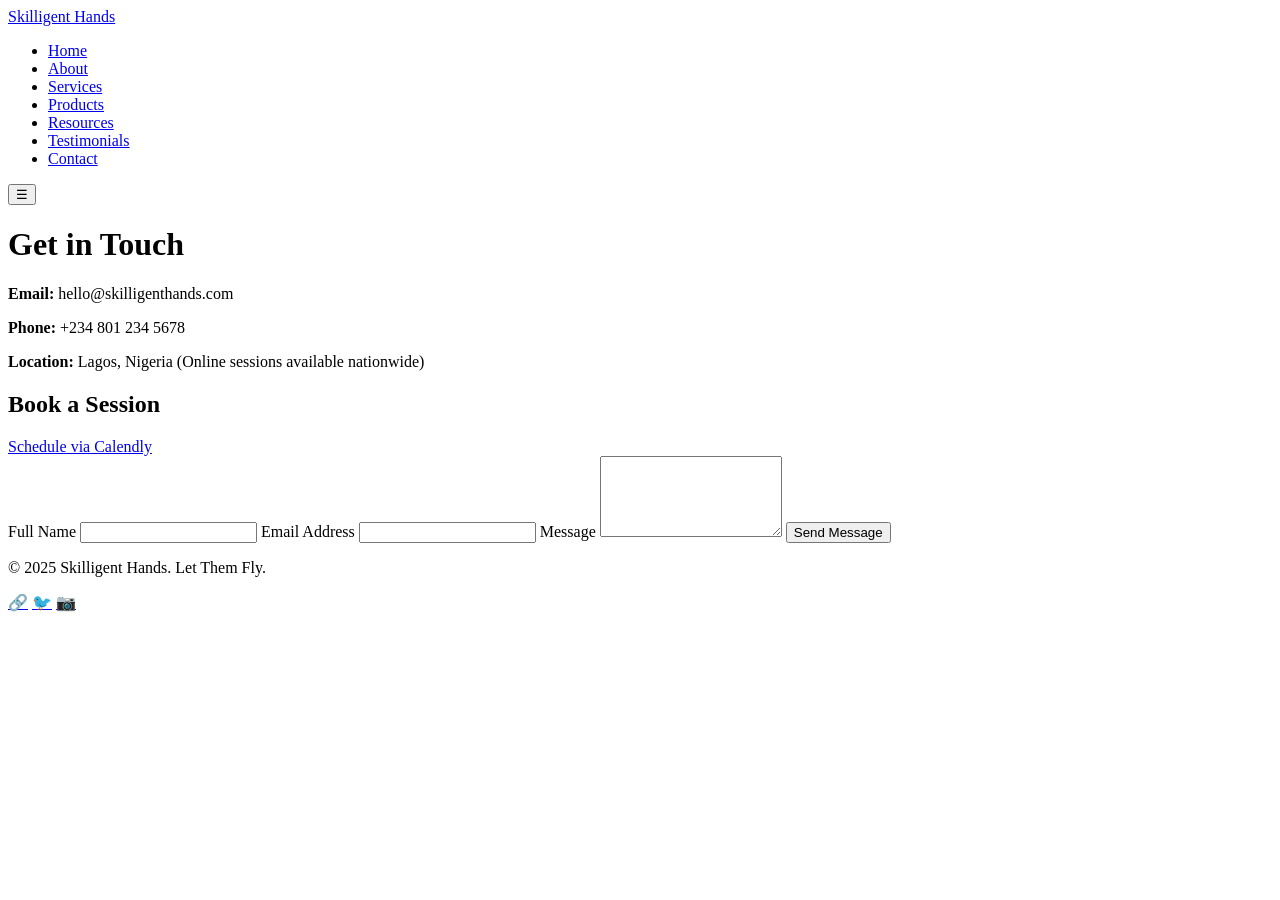
==== contact.html @ fb748355 "Create contact.html" ====
<!DOCTYPE html>
<html lang="en">
<head>
  <meta charset="UTF-8">
  <meta name="viewport" content="width=device-width, initial-scale=1.0">
  <title>Contact – Skilligent Hands</title>
  <link rel="stylesheet" href="css/style.css">
  <link href="https://fonts.googleapis.com/css2?family=Poppins:wght@400;600;700&display=swap" rel="stylesheet">
</head>
<body>
  <header>
    <div class="container nav-container">
      <a href="index.html" class="logo">Skilligent Hands</a>
      <nav>
        <ul class="nav-links" id="navLinks">
          <li><a href="index.html">Home</a></li>
          <li><a href="about.html">About</a></li>
          <li><a href="services.html">Services</a></li>
          <li><a href="products.html">Products</a></li>
          <li><a href="blog.html">Resources</a></li>
          <li><a href="testimonials.html">Testimonials</a></li>
          <li><a href="contact.html" class="active">Contact</a></li>
        </ul>
        <button class="mobile-toggle" id="mobileToggle" aria-label="Menu">☰</button>
      </nav>
    </div>
  </header>

  <main class="container page-content">
    <h1>Get in Touch</h1>
    <div class="contact-grid">
      <div class="contact-info">
        <p><strong>Email:</strong> hello@skilligenthands.com</p>
        <p><strong>Phone:</strong> +234 801 234 5678</p>
        <p><strong>Location:</strong> Lagos, Nigeria (Online sessions available nationwide)</p>
        <div class="booking-section">
          <h2>Book a Session</h2>
          <a href="https://calendly.com/your-username" target="_blank" class="btn btn-primary">Schedule via Calendly</a>
        </div>
      </div>

      <form action="https://formspree.io/f/your-form-id" method="POST" class="contact-form">
        <label for="name">Full Name</label>
        <input type="text" id="name" name="name" required>
        <label for="email">Email Address</label>
        <input type="email" id="email" name="email" required>
        <label for="message">Message</label>
        <textarea id="message" name="message" rows="5" required></textarea>
        <button type="submit" class="btn btn-primary">Send Message</button>
      </form>
    </div>
  </main>

  <footer>
    <div class="container footer-content">
      <p>&copy; 2025 Skilligent Hands. Let Them Fly.</p>
      <div class="social-links">
        <a href="#" aria-label="LinkedIn">🔗</a>
        <a href="#" aria-label="Twitter">🐦</a>
        <a href="#" aria-label="Instagram">📷</a>
      </div>
    </div>
  </footer>
  <script src="js/script.js"></script>
</body>
</html>
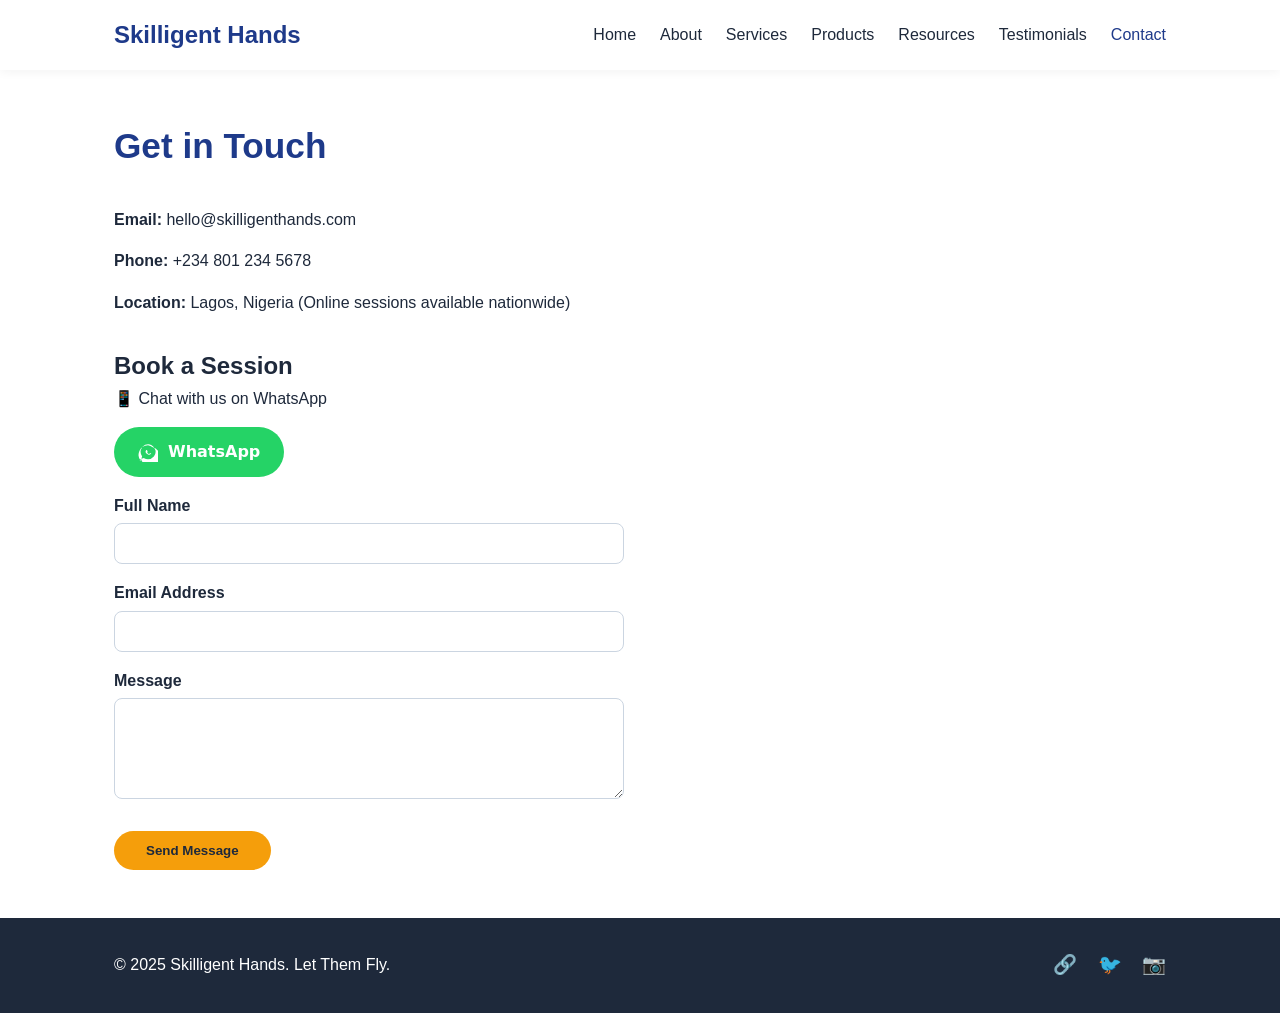
==== commit 3b2f88f6: "Update contact.html" ====
--- a/contact.html
+++ b/contact.html
@@ -35,9 +35,50 @@
         <p><strong>Location:</strong> Lagos, Nigeria (Online sessions available nationwide)</p>
         <div class="booking-section">
           <h2>Book a Session</h2>
-          <a href="https://calendly.com/your-username" target="_blank" class="btn btn-primary">Schedule via Calendly</a>
-        </div>
-      </div>
+          <!-- Simple text link -->
+<p>📱 <a href="https://wa.me/2348039402346" target="_blank" rel="noopener noreferrer">Chat with us on WhatsApp</a></p>
+
+<!-- Modern WhatsApp button (recommended) -->
+<style>
+  .whatsapp-btn {
+    display: inline-flex;
+    align-items: center;
+    background-color: #25D366;
+    color: white;
+    font-family: system-ui, -apple-system, 'Segoe UI', Roboto, Helvetica, Arial, sans-serif;
+    font-size: 16px;
+    font-weight: 600;
+    padding: 12px 24px;
+    border-radius: 40px;
+    text-decoration: none;
+    gap: 10px;
+    transition: background 0.2s ease;
+    border: none;
+    cursor: pointer;
+  }
+  .whatsapp-btn:hover {
+    background-color: #1da851;
+  }
+  .whatsapp-icon {
+    width: 20px;
+    height: 20px;
+  }
+</style>
+
+<a href="https://wa.me/2348039402346" class="whatsapp-btn" target="_blank" rel="noopener noreferrer">
+  <svg class="whatsapp-icon" viewBox="0 0 24 24" fill="white" xmlns="http://www.w3.org/2000/svg">
+    <path d="M17.6 6.3A11.5 11.5 0 0 0 12 4a11.5 11.5 0 0 0-8.3 19.2L2 22l1.7-1.7A11.5 11.5 0 1 0 17.6 6.3zM12 20.7a9 9 0 0 1-4.6-1.2l-.3-.2-3 .8.8-3-.2-.3A9 9 0 1 1 12 20.7z"/>
+    <path d="M16.2 14c-.2-.1-1.3-.6-1.5-.7-.2-.1-.3-.1-.5.1s-.6.7-.7.9c-.1.1-.2.1-.4 0-.8-.3-1.5-.7-2-1.3-.1-.2-.1-.3.1-.5.1-.1.2-.3.3-.5.1-.2.1-.3 0-.5-.1-.1-.5-1.2-.6-1.6-.1-.3-.2-.2-.3-.2h-.3c-.1 0-.3.1-.5.2-.5.5-.8 1.2-.7 2 .1.9.7 1.7 1.5 2.3.6.5 1.4.9 2.2 1.1.2 0 .4.1.6.1.6 0 1.1-.2 1.5-.6.2-.2.3-.4.4-.7.1-.3 0-.6-.2-.7z"/>
+  </svg>
+  WhatsApp
+</a>
+
+<!-- Optional: Pre-filled message version (uncomment to use) -->
+<!--
+<a href="https://wa.me/2348039402346?text=Hello%20I%20have%20a%20question%20about%20your%20app" class="whatsapp-btn" target="_blank" rel="noopener noreferrer">
+  Ask on WhatsApp
+</a>
+-->
 
       <form action="https://formspree.io/f/your-form-id" method="POST" class="contact-form">
         <label for="name">Full Name</label>
--- a/css/style.css
+++ b/css/style.css
@@ -0,0 +1,349 @@
+/* ===== Global Reset & Variables ===== */
+* {
+  margin: 0;
+  padding: 0;
+  box-sizing: border-box;
+}
+:root {
+  --blue: #1E3A8A;
+  --green: #10B981;
+  --accent: #F59E0B;
+  --dark: #1E293B;
+  --light: #F8FAFC;
+  --gray: #64748B;
+  --white: #ffffff;
+  --font: 'Poppins', sans-serif;
+}
+body {
+  font-family: var(--font);
+  color: var(--dark);
+  background: var(--white);
+  line-height: 1.6;
+}
+.container {
+  max-width: 1100px;
+  margin: 0 auto;
+  padding: 0 1.5rem;
+}
+a {
+  text-decoration: none;
+  color: inherit;
+}
+img {
+  max-width: 100%;
+  height: auto;
+}
+
+/* ===== Header & Navigation ===== */
+header {
+  background: var(--white);
+  box-shadow: 0 2px 10px rgba(0,0,0,0.05);
+  position: sticky;
+  top: 0;
+  z-index: 100;
+}
+.nav-container {
+  display: flex;
+  justify-content: space-between;
+  align-items: center;
+  padding: 1rem 1.5rem;
+}
+.logo {
+  font-size: 1.5rem;
+  font-weight: 700;
+  color: var(--blue);
+}
+.nav-links {
+  list-style: none;
+  display: flex;
+  gap: 1.5rem;
+}
+.nav-links a {
+  font-weight: 500;
+  transition: color 0.2s;
+}
+.nav-links a:hover,
+.nav-links a.active {
+  color: var(--blue);
+}
+.mobile-toggle {
+  display: none;
+  font-size: 1.5rem;
+  background: none;
+  border: none;
+  cursor: pointer;
+}
+
+/* ===== Hero Section ===== */
+.hero {
+  background: linear-gradient(135deg, var(--blue), #2563EB);
+  color: var(--white);
+  padding: 5rem 1.5rem;
+  text-align: center;
+}
+.hero h1 {
+  font-size: 2.8rem;
+  margin-bottom: 1rem;
+}
+.hero .highlight {
+  color: var(--accent);
+}
+.hero p {
+  font-size: 1.2rem;
+  margin-bottom: 2rem;
+  max-width: 700px;
+  margin-left: auto;
+  margin-right: auto;
+}
+.hero-buttons .btn {
+  margin: 0.5rem;
+}
+
+/* ===== Buttons ===== */
+.btn {
+  display: inline-block;
+  padding: 0.75rem 2rem;
+  border-radius: 50px;
+  font-weight: 600;
+  transition: all 0.3s;
+  cursor: pointer;
+}
+.btn-primary {
+  background: var(--accent);
+  color: var(--dark);
+}
+.btn-primary:hover {
+  background: #FCD34D;
+  transform: translateY(-2px);
+}
+.btn-secondary {
+  background: transparent;
+  border: 2px solid var(--white);
+  color: var(--white);
+}
+.btn-secondary:hover {
+  background: rgba(255,255,255,0.2);
+}
+.btn-text {
+  color: var(--blue);
+  font-weight: 600;
+  text-decoration: underline;
+}
+
+/* ===== Cards & Grids ===== */
+.grid-3 {
+  display: grid;
+  grid-template-columns: repeat(3, 1fr);
+  gap: 2rem;
+  margin: 3rem 0;
+}
+.card {
+  background: var(--light);
+  padding: 2rem;
+  border-radius: 12px;
+  text-align: center;
+  box-shadow: 0 4px 6px rgba(0,0,0,0.03);
+}
+.card .icon {
+  font-size: 2.5rem;
+  margin-bottom: 1rem;
+}
+.value-props {
+  padding: 4rem 0;
+}
+.testimonial-preview {
+  background: var(--light);
+  padding: 3rem 0;
+  text-align: center;
+}
+.testimonial-slider blockquote {
+  font-size: 1.2rem;
+  font-style: italic;
+  max-width: 600px;
+  margin: 1.5rem auto;
+}
+
+/* ===== Page Content ===== */
+.page-content {
+  padding: 3rem 1.5rem;
+}
+.page-content h1 {
+  font-size: 2.2rem;
+  color: var(--blue);
+  margin-bottom: 1rem;
+}
+.subtitle {
+  color: var(--gray);
+  margin-bottom: 2rem;
+}
+
+/* About Page */
+.about-grid {
+  display: grid;
+  grid-template-columns: 1fr 2fr;
+  gap: 2rem;
+  align-items: start;
+}
+.profile-img {
+  border-radius: 12px;
+}
+
+/* Services */
+.grid-2 {
+  display: grid;
+  grid-template-columns: repeat(auto-fit, minmax(280px, 1fr));
+  gap: 2rem;
+  margin-top: 2rem;
+}
+.service-card {
+  background: var(--light);
+  padding: 2rem;
+  border-radius: 12px;
+  box-shadow: 0 4px 6px rgba(0,0,0,0.03);
+}
+.service-card h3 {
+  margin-bottom: 1rem;
+}
+
+/* Products Page */
+.product-grid {
+  display: grid;
+  grid-template-columns: repeat(auto-fit, minmax(300px, 1fr));
+  gap: 2rem;
+}
+.product-card {
+  background: var(--white);
+  border: 1px solid #e2e8f0;
+  border-radius: 12px;
+  overflow: hidden;
+  transition: transform 0.2s;
+  display: flex;
+  flex-direction: column;
+}
+.product-card:hover {
+  transform: translateY(-5px);
+}
+.product-card img {
+  width: 100%;
+  height: 180px;
+  object-fit: cover;
+}
+.product-card h3 {
+  padding: 1rem 1rem 0.5rem;
+}
+.product-card p {
+  padding: 0 1rem 1.5rem;
+  color: var(--gray);
+  flex-grow: 1;
+}
+.product-card .btn {
+  margin: 0 1rem 1.5rem;
+  align-self: flex-start;
+}
+
+/* Blog */
+.blog-posts .post {
+  border-bottom: 1px solid #e2e8f0;
+  padding: 1.5rem 0;
+}
+.meta {
+  color: var(--gray);
+  font-size: 0.9rem;
+}
+
+/* Testimonials grid */
+.testimonials-grid {
+  display: grid;
+  grid-template-columns: repeat(auto-fit, minmax(280px, 1fr));
+  gap: 2rem;
+  margin-top: 2rem;
+}
+.testimonials-grid blockquote {
+  background: var(--light);
+  padding: 2rem;
+  border-radius: 12px;
+  font-style: italic;
+}
+.testimonials-grid cite {
+  display: block;
+  margin-top: 1rem;
+  font-weight: 600;
+  font-style: normal;
+  color: var(--blue);
+}
+
+/* Contact */
+.contact-grid {
+  display: grid;
+  grid-template-columns: 1fr 1fr;
+  gap: 2rem;
+  margin-top: 2rem;
+}
+.contact-info p {
+  margin-bottom: 1rem;
+}
+.booking-section {
+  margin-top: 2rem;
+}
+.contact-form label {
+  display: block;
+  margin-top: 1rem;
+  font-weight: 600;
+}
+.contact-form input,
+.contact-form textarea {
+  width: 100%;
+  padding: 0.75rem;
+  margin-top: 0.3rem;
+  border: 1px solid #cbd5e1;
+  border-radius: 8px;
+  font-family: var(--font);
+}
+.contact-form button {
+  margin-top: 1.5rem;
+  border: none;
+}
+
+/* Footer */
+footer {
+  background: var(--dark);
+  color: var(--white);
+  padding: 2rem 1.5rem;
+}
+.footer-content {
+  display: flex;
+  justify-content: space-between;
+  align-items: center;
+  flex-wrap: wrap;
+}
+.social-links a {
+  margin-left: 1rem;
+  font-size: 1.2rem;
+}
+
+/* Responsive */
+@media (max-width: 768px) {
+  .nav-links {
+    position: fixed;
+    top: 70px;
+    left: 0;
+    width: 100%;
+    background: var(--white);
+    flex-direction: column;
+    padding: 1.5rem;
+    display: none;
+    box-shadow: 0 10px 15px rgba(0,0,0,0.1);
+  }
+  .nav-links.active {
+    display: flex;
+  }
+  .mobile-toggle {
+    display: block;
+  }
+  .hero h1 {
+    font-size: 2rem;
+  }
+  .grid-3, .about-grid, .contact-grid {
+    grid-template-columns: 1fr;
+  }
+}
